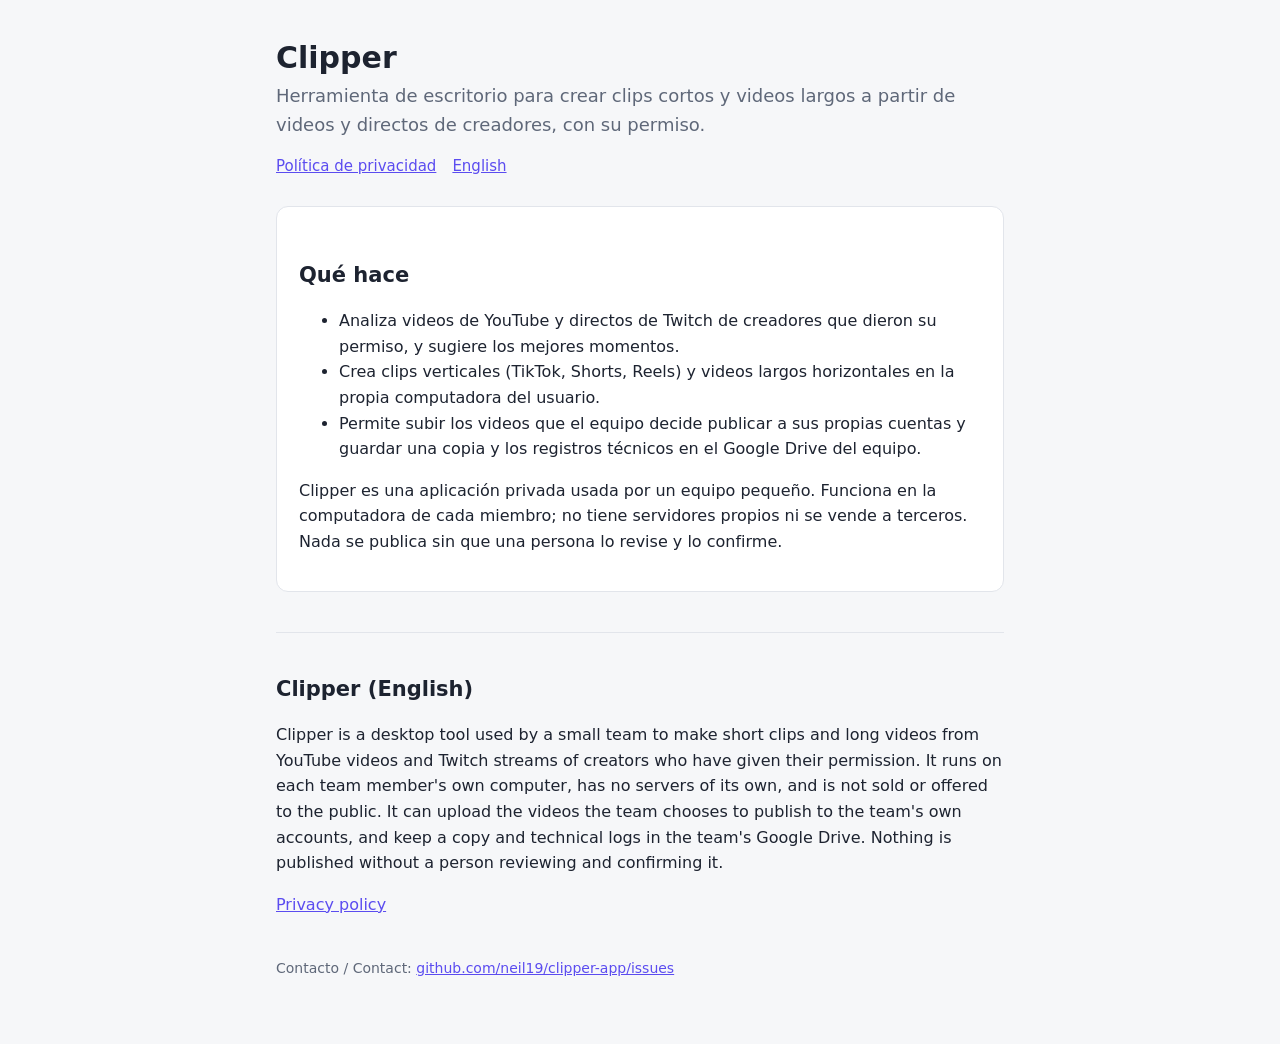
==== index.html @ 4252646d "Clipper home page and privacy policy (for the Google OAuth consent screen) Co-Authored-By: Claude Op" ====
<!doctype html>
<html lang="es">
<head>
  <meta charset="utf-8">
  <meta name="viewport" content="width=device-width, initial-scale=1">
  <title>Clipper</title>
  <meta name="description" content="Clipper: herramienta de escritorio para crear clips de videos de creadores con su permiso.">
  <link rel="stylesheet" href="style.css">
</head>
<body>
<main>
  <header>
    <h1>Clipper</h1>
    <p class="lead">Herramienta de escritorio para crear clips cortos y videos largos a partir de videos y directos de creadores, con su permiso.</p>
    <nav>
      <a href="privacidad.html">Política de privacidad</a>
      <a href="#en">English</a>
    </nav>
  </header>

  <section class="card">
    <h2>Qué hace</h2>
    <ul>
      <li>Analiza videos de YouTube y directos de Twitch de creadores que dieron su permiso, y sugiere los mejores momentos.</li>
      <li>Crea clips verticales (TikTok, Shorts, Reels) y videos largos horizontales en la propia computadora del usuario.</li>
      <li>Permite subir los videos que el equipo decide publicar a sus propias cuentas y guardar una copia y los registros técnicos en el Google Drive del equipo.</li>
    </ul>
    <p>Clipper es una aplicación privada usada por un equipo pequeño. Funciona en la computadora de cada miembro; no tiene servidores propios ni se vende a terceros. Nada se publica sin que una persona lo revise y lo confirme.</p>
  </section>

  <hr id="en">

  <section lang="en">
    <h2>Clipper (English)</h2>
    <p>Clipper is a desktop tool used by a small team to make short clips and long videos from YouTube videos and Twitch streams of creators who have given their permission. It runs on each team member's own computer, has no servers of its own, and is not sold or offered to the public. It can upload the videos the team chooses to publish to the team's own accounts, and keep a copy and technical logs in the team's Google Drive. Nothing is published without a person reviewing and confirming it.</p>
    <p><a href="privacidad.html#en">Privacy policy</a></p>
  </section>

  <footer>
    Contacto / Contact: <a href="https://github.com/neil19/clipper-app/issues">github.com/neil19/clipper-app/issues</a>
  </footer>
</main>
</body>
</html>
---- style.css ----
:root {
  --bg: #f6f7f9;
  --panel: #ffffff;
  --text: #1d2330;
  --muted: #5f6879;
  --line: #e2e5eb;
  --accent: #5b4cf0;
}
@media (prefers-color-scheme: dark) {
  :root {
    --bg: #14161b;
    --panel: #1d2028;
    --text: #e8eaf0;
    --muted: #a3aabb;
    --line: #2d313c;
    --accent: #9a90ff;
  }
}
* { box-sizing: border-box; }
body {
  margin: 0;
  background: var(--bg);
  color: var(--text);
  font: 16px/1.6 system-ui, -apple-system, "Segoe UI", Roboto, sans-serif;
}
main {
  max-width: 760px;
  margin: 0 auto;
  padding: 40px 16px 64px;
}
header { margin-bottom: 28px; }
h1 { font-size: 30px; line-height: 1.2; margin: 0 0 6px; }
h2 { font-size: 21px; margin: 32px 0 8px; }
h3 { font-size: 17px; margin: 22px 0 6px; }
p, li { color: var(--text); }
.lead { font-size: 18px; color: var(--muted); margin: 0; }
.card {
  background: var(--panel);
  border: 1px solid var(--line);
  border-radius: 12px;
  padding: 20px 22px;
  margin-top: 20px;
}
a { color: var(--accent); }
nav { display: flex; gap: 16px; flex-wrap: wrap; margin-top: 14px; font-size: 15px; }
footer { margin-top: 40px; font-size: 14px; color: var(--muted); }
hr { border: 0; border-top: 1px solid var(--line); margin: 40px 0; }
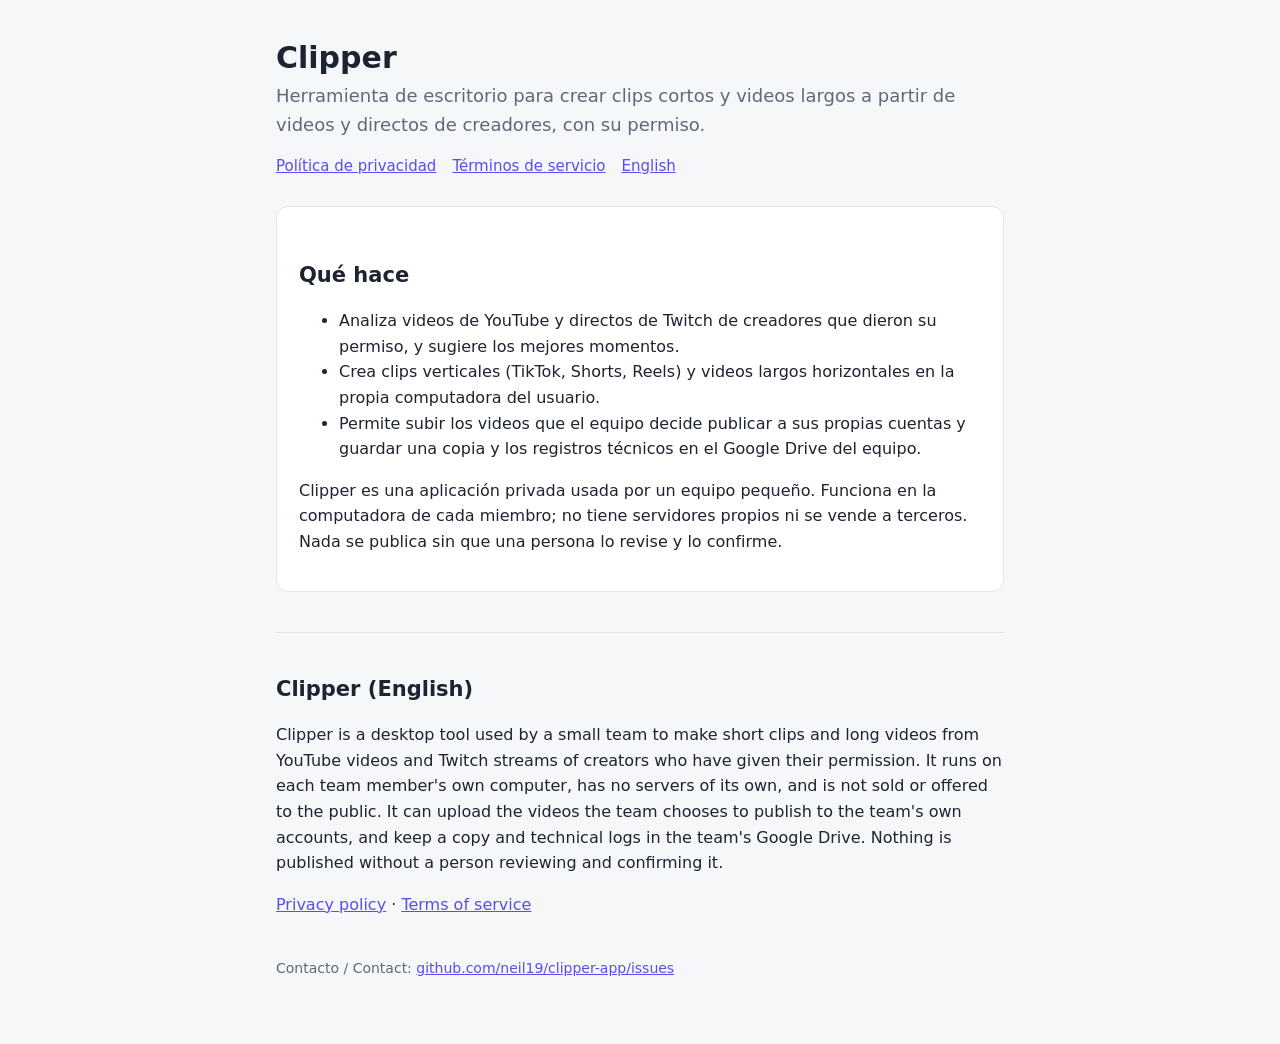
==== commit 231eb10b: "Terms of service page (needed by TikTok's developer app), linked from home and privacy Co-Authored-B" ====
--- a/index.html
+++ b/index.html
@@ -14,6 +14,7 @@
     <p class="lead">Herramienta de escritorio para crear clips cortos y videos largos a partir de videos y directos de creadores, con su permiso.</p>
     <nav>
       <a href="privacidad.html">Política de privacidad</a>
+      <a href="terminos.html">Términos de servicio</a>
       <a href="#en">English</a>
     </nav>
   </header>
@@ -33,7 +34,7 @@
   <section lang="en">
     <h2>Clipper (English)</h2>
     <p>Clipper is a desktop tool used by a small team to make short clips and long videos from YouTube videos and Twitch streams of creators who have given their permission. It runs on each team member's own computer, has no servers of its own, and is not sold or offered to the public. It can upload the videos the team chooses to publish to the team's own accounts, and keep a copy and technical logs in the team's Google Drive. Nothing is published without a person reviewing and confirming it.</p>
-    <p><a href="privacidad.html#en">Privacy policy</a></p>
+    <p><a href="privacidad.html#en">Privacy policy</a> · <a href="terminos.html#en">Terms of service</a></p>
   </section>
 
   <footer>
